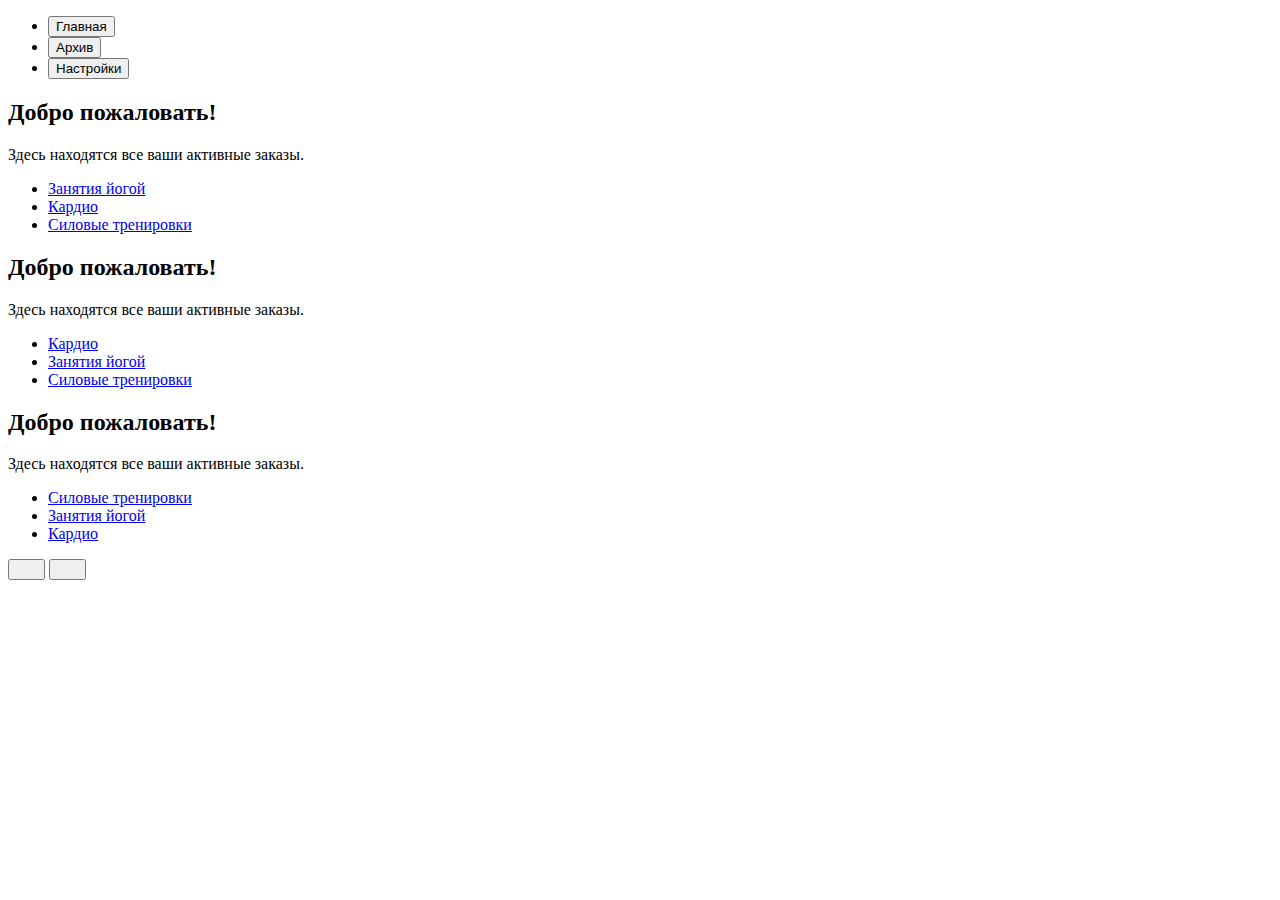
==== index.html @ 804a71f6 "done" ====
<!DOCTYPE html>
<html lang="ru">
<head>
    <meta charset="UTF-8">
    <meta name="viewport" content="width=device-width, initial-scale=1.0">
    <title>Pure Tabs</title>
    <link rel="stylesheet" href="css/normalize.css">
    <link rel="stylesheet" href="css/style.css">
    <script src="js/tabs.js" defer></script>
</head>
<body>
<div class="tabs">
    <ul class="tabs__list">
        <li class="tabs__item"><button class="btn tabs__btn tabs__btn--active" data-tabs-path="main">Главная</button></li>
        <li class="tabs__item"><button class="btn tabs__btn" data-tabs-path="archive">Архив</button></li>
        <li class="tabs__item"><button class="btn tabs__btn" data-tabs-path="settings">Настройки</button></li>
    </ul>
    <div class="tabs__content tabs__content--active" data-tabs-target="main">
        <div class="content">
            <h2 class="content__title">Добро пожаловать!</h2>
            <p class="content__descr">Здесь находятся все ваши активные заказы.</p>
            <ul class="content__list">
                <li class="content__item">
                    <a href="#" class="content__link" style="background-image: url('./img/1.png');">
                        <span class="content__text">Занятия йогой</span>
                    </a>
                </li>
                <li class="content__item">
                    <a href="#" class="content__link" style="background-image: url('./img/2.png');">
                        <span class="content__text">Кардио</span>
                    </a>
                </li>
                <li class="content__item">
                    <a href="#" class="content__link" style="background-image: url('./img/3.png');">
                        <span class="content__text">Силовые тренировки</span>
                    </a>
                </li>
            </ul>
        </div>
    </div>
    <div class="tabs__content" data-tabs-target="archive">
        <div class="content">
            <h2 class="content__title">Добро пожаловать!</h2>
            <p class="content__descr">Здесь находятся все ваши активные заказы.</p>
            <ul class="content__list">
                <li class="content__item">
                    <a href="#" class="content__link" style="background-image: url('./img/2.png');">
                        <span class="content__text">Кардио</span>
                    </a>
                </li>
                <li class="content__item">
                    <a href="#" class="content__link" style="background-image: url('./img/1.png');">
                        <span class="content__text">Занятия йогой</span>
                    </a>
                </li>
                <li class="content__item">
                    <a href="#" class="content__link" style="background-image: url('./img/3.png');">
                        <span class="content__text">Силовые тренировки</span>
                    </a>
                </li>
            </ul>
        </div>
    </div>
    <div class="tabs__content" data-tabs-target="settings">
        <div class="content">
            <h2 class="content__title">Добро пожаловать!</h2>
            <p class="content__descr">Здесь находятся все ваши активные заказы.</p>
            <ul class="content__list">
                <li class="content__item">
                    <a href="#" class="content__link" style="background-image: url('./img/3.png');">
                        <span class="content__text">Силовые тренировки</span>
                    </a>
                </li>
                <li class="content__item">
                    <a href="#" class="content__link" style="background-image: url('./img/1.png');">
                        <span class="content__text">Занятия йогой</span>
                    </a>
                </li>
                <li class="content__item">
                    <a href="#" class="content__link" style="background-image: url('./img/2.png');">
                        <span class="content__text">Кардио</span>
                    </a>
                </li>
            </ul>
        </div>
    </div>
    <button class="btn tabs__arrow tabs__arrow--prev" aria-label="Назад">
        <svg width="21" height="12" viewBox="0 0 21 12" fill="none" xmlns="http://www.w3.org/2000/svg">
            <path d="M0.469669 6.53033C0.176777 6.23744 0.176777 5.76256 0.469669 5.46967L5.24264 0.696699C5.53553 0.403806 6.01041 0.403806 6.3033 0.696699C6.59619 0.989593 6.59619 1.46447 6.3033 1.75736L2.06066 6L6.3033 10.2426C6.59619 10.5355 6.59619 11.0104 6.3033 11.3033C6.01041 11.5962 5.53553 11.5962 5.24264 11.3033L0.469669 6.53033ZM21 6.75H1V5.25H21V6.75Z"/>
        </svg>
    </button>
    <button class="btn tabs__arrow tabs__arrow--next" aria-label="Вперед">
        <svg width="21" height="12" viewBox="0 0 21 12" fill="none" xmlns="http://www.w3.org/2000/svg">
            <path d="M20.5303 6.53033C20.8232 6.23744 20.8232 5.76256 20.5303 5.46967L15.7574 0.696699C15.4645 0.403806 14.9896 0.403806 14.6967 0.696699C14.4038 0.989593 14.4038 1.46447 14.6967 1.75736L18.9393 6L14.6967 10.2426C14.4038 10.5355 14.4038 11.0104 14.6967 11.3033C14.9896 11.5962 15.4645 11.5962 15.7574 11.3033L20.5303 6.53033ZM0 6.75H20V5.25H0V6.75Z"/>
        </svg>
    </button>
</div>
</body>
</html>
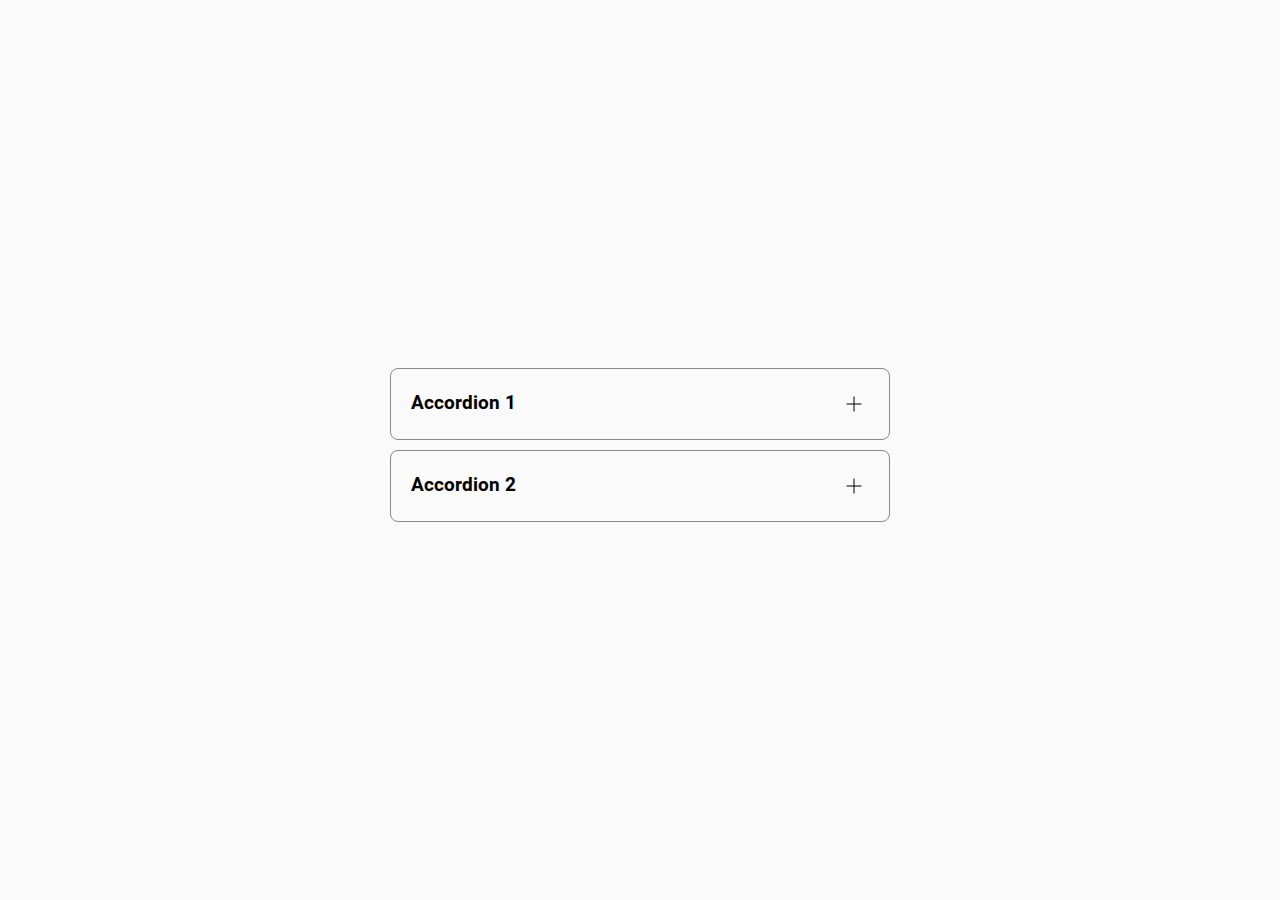
==== commit 44896f44: "made 3 accordions" ====
--- a/index.html
+++ b/index.html
@@ -3,97 +3,31 @@
 <head>
     <meta charset="UTF-8">
     <meta name="viewport" content="width=device-width, initial-scale=1.0">
-    <title>Pure Tabs</title>
-    <link rel="stylesheet" href="css/normalize.css">
+    <title>Accordion examples</title>
     <link rel="stylesheet" href="css/style.css">
-    <script src="js/tabs.js" defer></script>
 </head>
 <body>
-<div class="tabs">
-    <ul class="tabs__list">
-        <li class="tabs__item"><button class="btn tabs__btn tabs__btn--active" data-tabs-path="main">Главная</button></li>
-        <li class="tabs__item"><button class="btn tabs__btn" data-tabs-path="archive">Архив</button></li>
-        <li class="tabs__item"><button class="btn tabs__btn" data-tabs-path="settings">Настройки</button></li>
-    </ul>
-    <div class="tabs__content tabs__content--active" data-tabs-target="main">
-        <div class="content">
-            <h2 class="content__title">Добро пожаловать!</h2>
-            <p class="content__descr">Здесь находятся все ваши активные заказы.</p>
-            <ul class="content__list">
-                <li class="content__item">
-                    <a href="#" class="content__link" style="background-image: url('./img/1.png');">
-                        <span class="content__text">Занятия йогой</span>
-                    </a>
-                </li>
-                <li class="content__item">
-                    <a href="#" class="content__link" style="background-image: url('./img/2.png');">
-                        <span class="content__text">Кардио</span>
-                    </a>
-                </li>
-                <li class="content__item">
-                    <a href="#" class="content__link" style="background-image: url('./img/3.png');">
-                        <span class="content__text">Силовые тренировки</span>
-                    </a>
-                </li>
-            </ul>
+<div class="ex ex-1">
+    <details class="accordion">
+        <summary class="accordion__control">
+            <h3 class="accordion__title">Accordion 1</h3>
+            <span class="accordion__icon"></span>
+        </summary>
+        <div class="accordion__content">
+            Lorem ipsum dolor sit, amet consectetur adipisicing elit. Doloribus, beatae!
+            Labore, tenetur. Id culpa quas, eos magnam quos laboriosam quasi.
         </div>
-    </div>
-    <div class="tabs__content" data-tabs-target="archive">
-        <div class="content">
-            <h2 class="content__title">Добро пожаловать!</h2>
-            <p class="content__descr">Здесь находятся все ваши активные заказы.</p>
-            <ul class="content__list">
-                <li class="content__item">
-                    <a href="#" class="content__link" style="background-image: url('./img/2.png');">
-                        <span class="content__text">Кардио</span>
-                    </a>
-                </li>
-                <li class="content__item">
-                    <a href="#" class="content__link" style="background-image: url('./img/1.png');">
-                        <span class="content__text">Занятия йогой</span>
-                    </a>
-                </li>
-                <li class="content__item">
-                    <a href="#" class="content__link" style="background-image: url('./img/3.png');">
-                        <span class="content__text">Силовые тренировки</span>
-                    </a>
-                </li>
-            </ul>
+    </details>
+    <details class="accordion">
+        <summary class="accordion__control">
+            <h3 class="accordion__title">Accordion 2</h3>
+            <span class="accordion__icon"></span>
+        </summary>
+        <div class="accordion__content">
+            Lorem ipsum dolor sit, amet consectetur adipisicing elit. Doloribus, beatae!
+            Labore, tenetur. Id culpa quas, eos magnam quos laboriosam quasi.
         </div>
-    </div>
-    <div class="tabs__content" data-tabs-target="settings">
-        <div class="content">
-            <h2 class="content__title">Добро пожаловать!</h2>
-            <p class="content__descr">Здесь находятся все ваши активные заказы.</p>
-            <ul class="content__list">
-                <li class="content__item">
-                    <a href="#" class="content__link" style="background-image: url('./img/3.png');">
-                        <span class="content__text">Силовые тренировки</span>
-                    </a>
-                </li>
-                <li class="content__item">
-                    <a href="#" class="content__link" style="background-image: url('./img/1.png');">
-                        <span class="content__text">Занятия йогой</span>
-                    </a>
-                </li>
-                <li class="content__item">
-                    <a href="#" class="content__link" style="background-image: url('./img/2.png');">
-                        <span class="content__text">Кардио</span>
-                    </a>
-                </li>
-            </ul>
-        </div>
-    </div>
-    <button class="btn tabs__arrow tabs__arrow--prev" aria-label="Назад">
-        <svg width="21" height="12" viewBox="0 0 21 12" fill="none" xmlns="http://www.w3.org/2000/svg">
-            <path d="M0.469669 6.53033C0.176777 6.23744 0.176777 5.76256 0.469669 5.46967L5.24264 0.696699C5.53553 0.403806 6.01041 0.403806 6.3033 0.696699C6.59619 0.989593 6.59619 1.46447 6.3033 1.75736L2.06066 6L6.3033 10.2426C6.59619 10.5355 6.59619 11.0104 6.3033 11.3033C6.01041 11.5962 5.53553 11.5962 5.24264 11.3033L0.469669 6.53033ZM21 6.75H1V5.25H21V6.75Z"/>
-        </svg>
-    </button>
-    <button class="btn tabs__arrow tabs__arrow--next" aria-label="Вперед">
-        <svg width="21" height="12" viewBox="0 0 21 12" fill="none" xmlns="http://www.w3.org/2000/svg">
-            <path d="M20.5303 6.53033C20.8232 6.23744 20.8232 5.76256 20.5303 5.46967L15.7574 0.696699C15.4645 0.403806 14.9896 0.403806 14.6967 0.696699C14.4038 0.989593 14.4038 1.46447 14.6967 1.75736L18.9393 6L14.6967 10.2426C14.4038 10.5355 14.4038 11.0104 14.6967 11.3033C14.9896 11.5962 15.4645 11.5962 15.7574 11.3033L20.5303 6.53033ZM0 6.75H20V5.25H0V6.75Z"/>
-        </svg>
-    </button>
+    </details>
 </div>
 </body>
 </html>--- a/css/style.css
+++ b/css/style.css
@@ -0,0 +1,95 @@
+@import 'global.css';
+@import 'normalize.css';
+
+
+body {
+    background-color: var(--color-bg);
+    min-height: 100vh;
+    display: flex;
+    flex-direction: column;
+    align-items: center;
+    justify-content: center;
+    font-family: 'Roboto', sans-serif;
+}
+
+ul {
+    margin: 0;
+    padding: 0;
+    list-style-type: none;
+}
+
+.visually-hidden {
+    position: absolute !important;
+    clip: rect(1px 1px 1px 1px);
+    clip: rect(1px, 1px, 1px, 1px);
+    padding: 0 !important;
+    border: 0 !important;
+    height: 1px !important;
+    width: 1px !important;
+    overflow: hidden;
+}
+
+.accordion {
+    width: 500px;
+    margin-bottom: 10px;
+}
+
+.accordion__control {
+    display: flex;
+    align-items: center;
+    justify-content: space-between;
+    list-style: none;
+    padding: 20px;
+    border: 1px solid var(--color-gray);
+    border-radius: 8px;
+}
+
+.accordion__control::-webkit-details-marker {
+    display: none;
+}
+
+.accordion__title {
+    margin: 0;
+}
+
+.accordion__icon {
+    position: relative;
+    display: inline-block;
+    width: 30px;
+    height: 30px;
+    border-radius: 100%;
+    background-color: var(--color-bg);
+}
+
+.accordion__icon::before {
+    content: "";
+    position: absolute;
+    left: 50%;
+    top: 50%;
+    width: 50%;
+    height: 1px;
+    background-color: var(--color-black);
+    transform: translate(-50%, -50%);
+}
+
+.accordion__icon::after {
+    content: "";
+    position: absolute;
+    left: 50%;
+    top: 50%;
+    width: 1px;
+    height: 50%;
+    background-color: var(--color-black);
+    transform: translate(-50%, -50%);
+}
+
+.accordion__content {
+    padding: 20px;
+    border: 1px solid var(--color-gray);
+    border-top: 1px solid transparent;
+    border-radius: 8px;
+}
+
+.accordion[open] .accordion__icon {
+    transform: rotate(45deg);
+}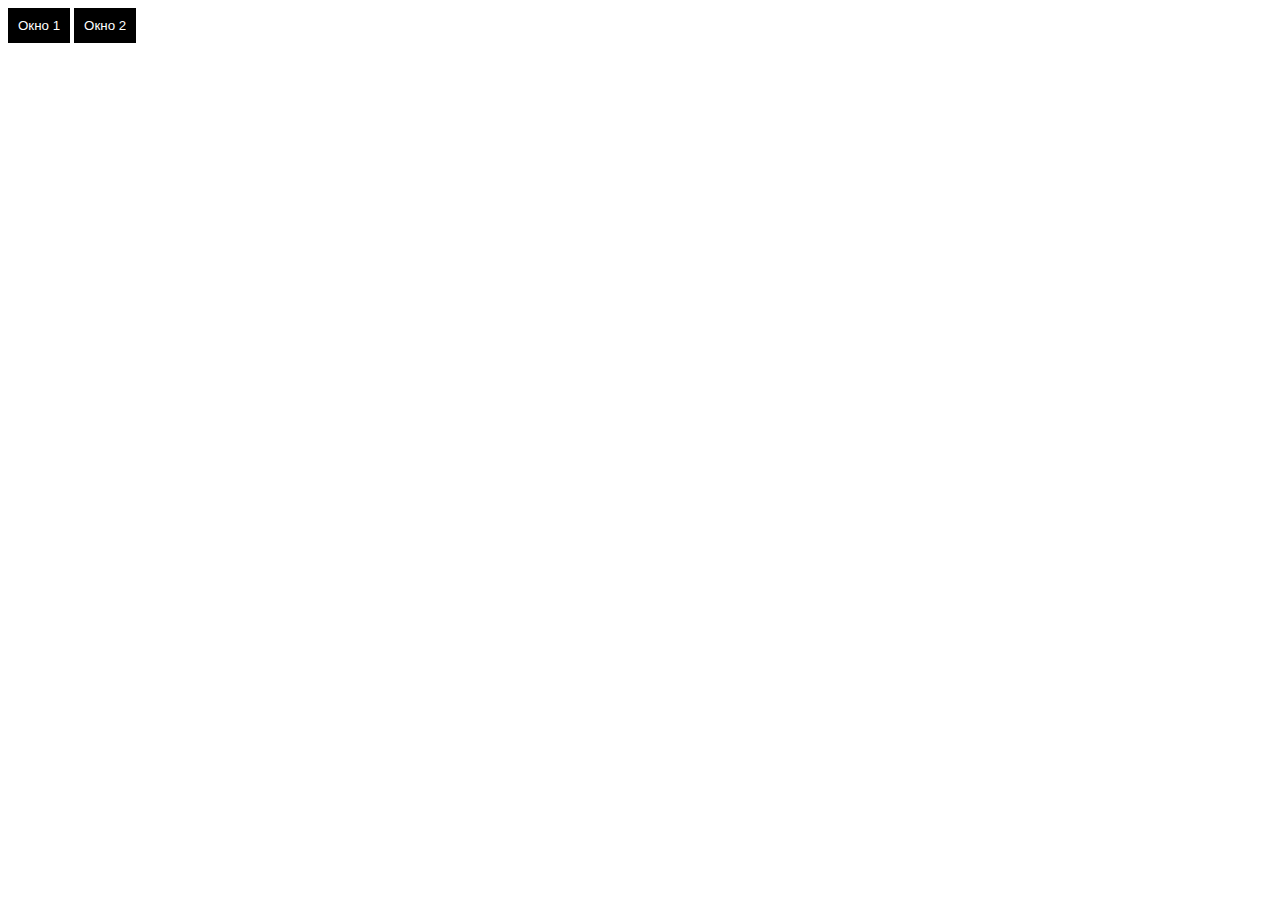
==== commit ac3d134a: "added modal" ====
--- a/index.html
+++ b/index.html
@@ -1,33 +1,27 @@
 <!DOCTYPE html>
-<html lang="ru">
+<html lang="en">
 <head>
     <meta charset="UTF-8">
     <meta name="viewport" content="width=device-width, initial-scale=1.0">
-    <title>Accordion examples</title>
-    <link rel="stylesheet" href="css/style.css">
+    <title>JS-modal</title>
+    <link rel="stylesheet" href="style.css">
 </head>
 <body>
-<div class="ex ex-1">
-    <details class="accordion">
-        <summary class="accordion__control">
-            <h3 class="accordion__title">Accordion 1</h3>
-            <span class="accordion__icon"></span>
-        </summary>
-        <div class="accordion__content">
-            Lorem ipsum dolor sit, amet consectetur adipisicing elit. Doloribus, beatae!
-            Labore, tenetur. Id culpa quas, eos magnam quos laboriosam quasi.
+<button class="btn" data-path="form-popup">Окно 1</button>
+<button class="btn" data-path="me-popup">Окно 2</button>
+
+
+<div class="modals">
+    <div class="modal-overlay">
+        <div class="modal modal--1" data-target="form-popup">
+            Окно 1
         </div>
-    </details>
-    <details class="accordion">
-        <summary class="accordion__control">
-            <h3 class="accordion__title">Accordion 2</h3>
-            <span class="accordion__icon"></span>
-        </summary>
-        <div class="accordion__content">
-            Lorem ipsum dolor sit, amet consectetur adipisicing elit. Doloribus, beatae!
-            Labore, tenetur. Id culpa quas, eos magnam quos laboriosam quasi.
+        <div class="modal modal--2" data-target="me-popup">
+            Окно 2
         </div>
-    </details>
+    </div>
 </div>
+
+<script src="script.js"></script>
 </body>
 </html>--- a/style.css
+++ b/style.css
@@ -0,0 +1,43 @@
+.btn {
+    border: none;
+    cursor: pointer;
+    background-color: #000;
+    color: #fff;
+    padding: 10px;
+}
+
+.modal-overlay {
+    position: fixed;
+    left: 0;
+    top: 0;
+    right: 0;
+    bottom: 0;
+    background-color: rgba(0, 0, 0, 0.7);
+    display: flex;
+    align-items: center;
+    justify-content: center;
+    height: 100vh;
+    width: 100%;
+    opacity: 0;
+    visibility: hidden;
+    transition: all 0.3s ease-in-out;
+}
+
+.modal {
+    background-color: #fff;
+    width: 300px;
+    height: 300px;
+    align-items: center;
+    justify-content: center;
+    display: none;
+}
+
+.modal-overlay--visible {
+    opacity: 1;
+    visibility: visible;
+    transition: all 0.3s ease-in-out;
+}
+
+.modal--visible {
+    display: block;
+}